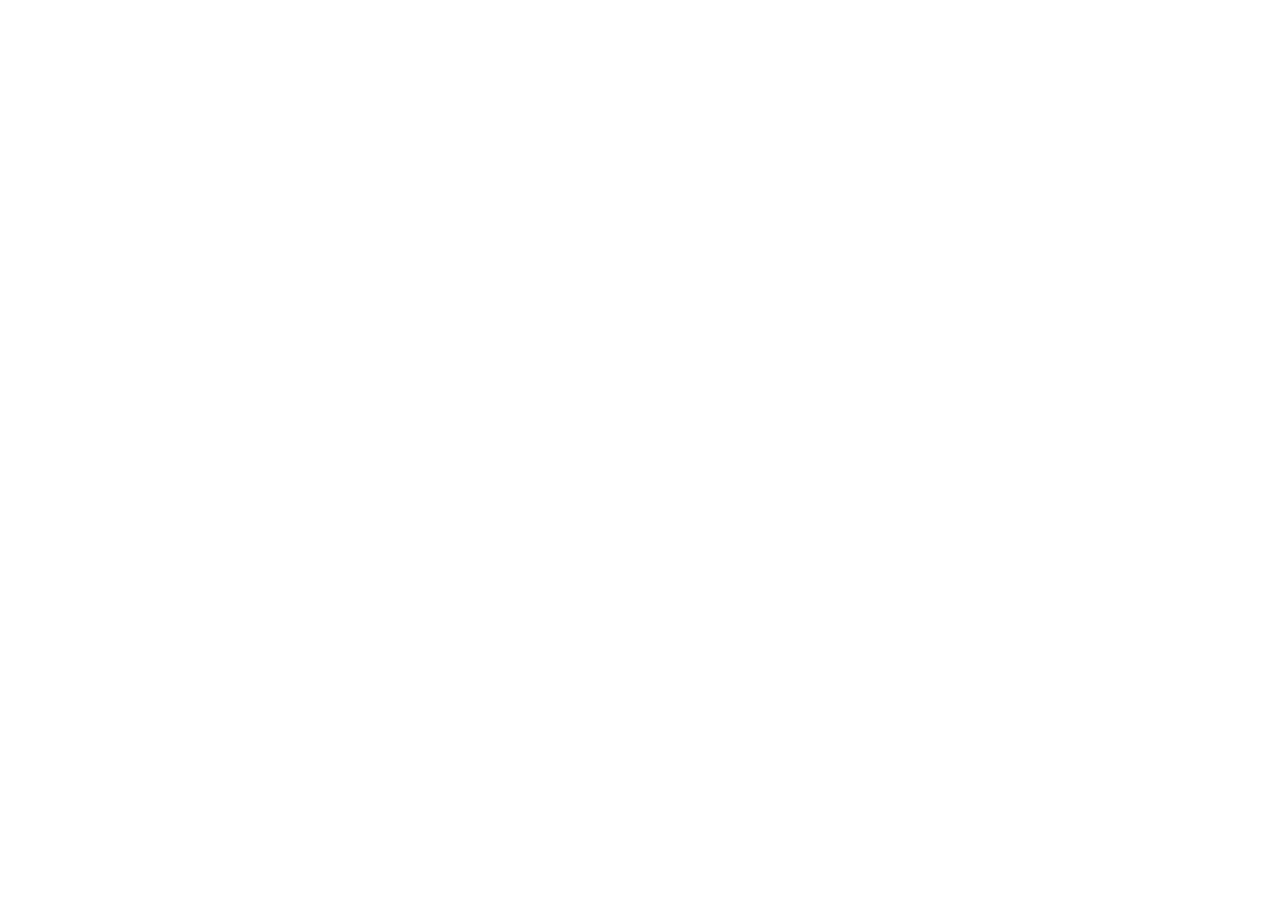
==== index.html @ bb8452a8 "commit inicial" ====
<!DOCTYPE html>
<html lang="en">

<head>
  <meta charset="UTF-8">
  <meta name="viewport" content="width=device-width, initial-scale=1.0">
  <meta name="description" content="Bicicletas Elétricas">
  <title>Bikcraft - Bicicletas Elétricas</title>
  <link rel="stylesheet" href="style.css">
</head>

<body>

</body>

</html>
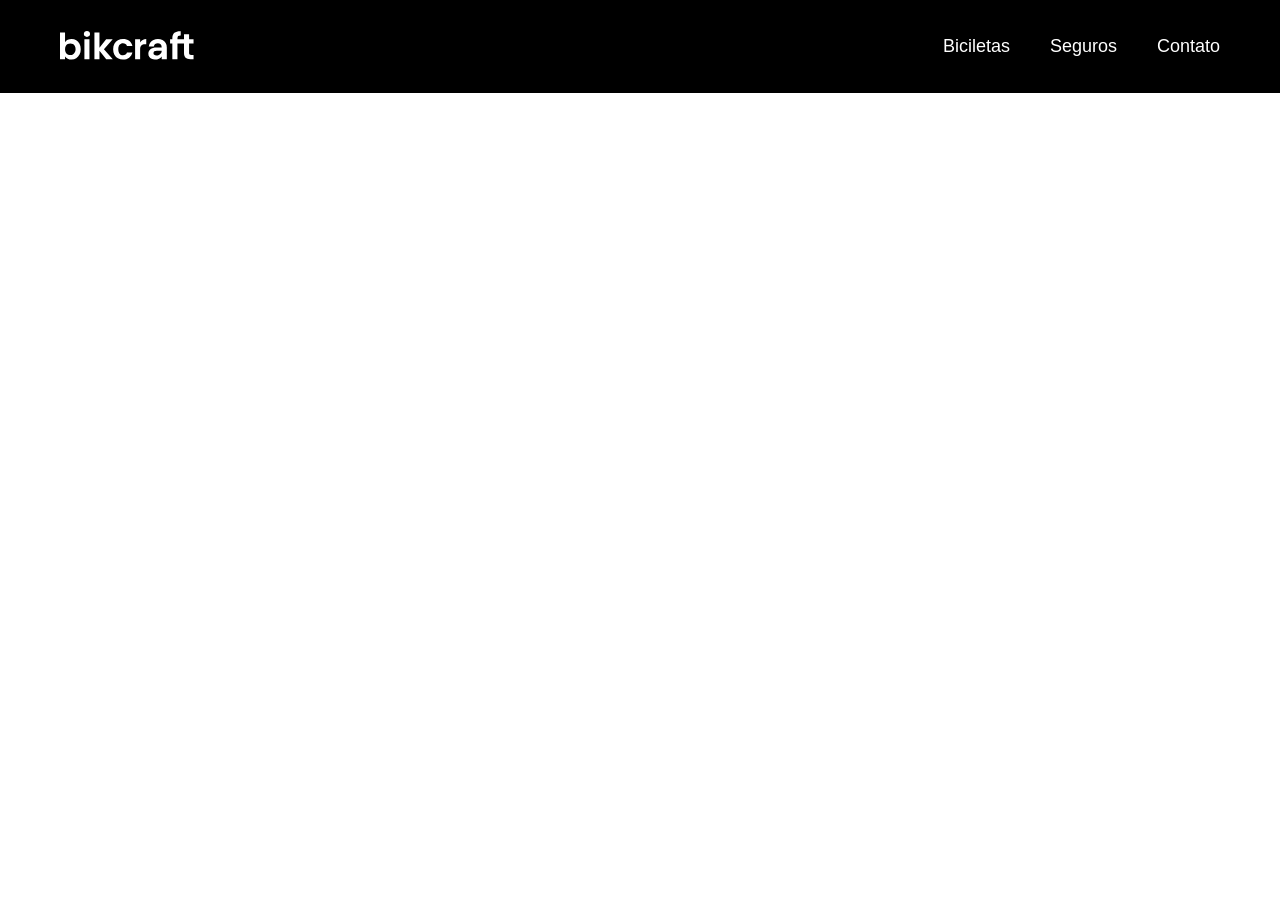
==== commit dfe678be: "header-e-menu" ====
--- a/index.html
+++ b/index.html
@@ -6,11 +6,30 @@
   <meta name="viewport" content="width=device-width, initial-scale=1.0">
   <meta name="description" content="Bicicletas Elétricas">
   <title>Bikcraft - Bicicletas Elétricas</title>
-  <link rel="stylesheet" href="style.css">
+  <link rel="stylesheet" href="./CSS/style.css">
 </head>
 
 <body>
+  <header class="header-bg">
+    <div class="header">
 
+      <a href="./index.html"> <img src="./img/bikcraft.svg" alt="Logo da Bikcraft"> </a>
+      <nav arial-label="Menu de navegação">
+        <ul class="nav-list">
+          <li><a href="./bicicletas.html">Biciletas</a></li>
+          <li><a href="./produtos.html">Seguros</a></li>
+          <li><a href="./contato.html">Contato</a></li>
+        </ul>
+      </nav>
+
+      <!-- <div class="header-content">
+        <h1>Bicicletas feitas sob medida.</h1>
+        <p>Bicicletas elétricas de alta precisão e qualidade, feitas sob medida para você. Explore o mundo na sua velocidade com a Bikcraft.</p>
+        <a href="bicicletas.html" class="btn">Escolha sua</a>
+        <img src="./img/bicicleta/nimbus1.jpg" alt="Decoração de bicicleta" class="header-image">
+      </div> -->
+    </div>
+  </header>
 </body>
 
 </html>
--- a/CSS/style.css
+++ b/CSS/style.css
@@ -0,0 +1,82 @@
+body {
+  margin: 0;
+  padding: 0;
+  font-family: Arial, sans-serif;
+}
+ul {
+  list-style-type: none;
+  margin: 0;
+  padding: 0;
+}
+a {
+  text-decoration: none;
+}
+.header-bg {
+  background-color: black;
+}
+.header {
+  display: flex;
+  flex-wrap: wrap;
+  gap: 20px;
+  justify-content: space-between;
+  align-items: center;
+  padding: 20px 20px;
+  box-sizing: border-box;
+  max-width: 1200px;
+  margin-left: auto;
+  margin-right: auto;
+}
+.nav-list {
+  display: flex;
+  gap: 40px;
+  flex-wrap: wrap;
+}
+.nav-list a {
+  color: white;
+  font-size: 18px;
+  padding: 16px 0;
+  display: inline-block;
+  transition: color 0.3s ease;
+  position: relative;
+}
+
+.nav-list a:after {
+  content: "";
+  display: block;
+  width: 0;
+  height: 2px;
+  background: white;
+  transition: width 0.3s;
+  position: absolute;
+}
+.nav-list a:hover:after {
+  width: 100%;
+}
+
+@media (max-width: 800px) {
+  .nav-list {
+    gap: 20px;
+  }
+  .nav-list a {
+    gap: 20px;
+    background-color: #111111;
+    padding: 12px 16px;
+    border-radius: 4px;
+  }
+  .header a:after {
+    display: none;
+  }
+}
+
+@media (max-width: 600px) {
+  .nav-list {
+    gap: 10px;
+  }
+  .nav-list a {
+    padding: 8px 12px;
+    font-size: 14px;
+  }
+  .nav-list a:hover {
+    background-color: #2e2e2e;
+  }
+}
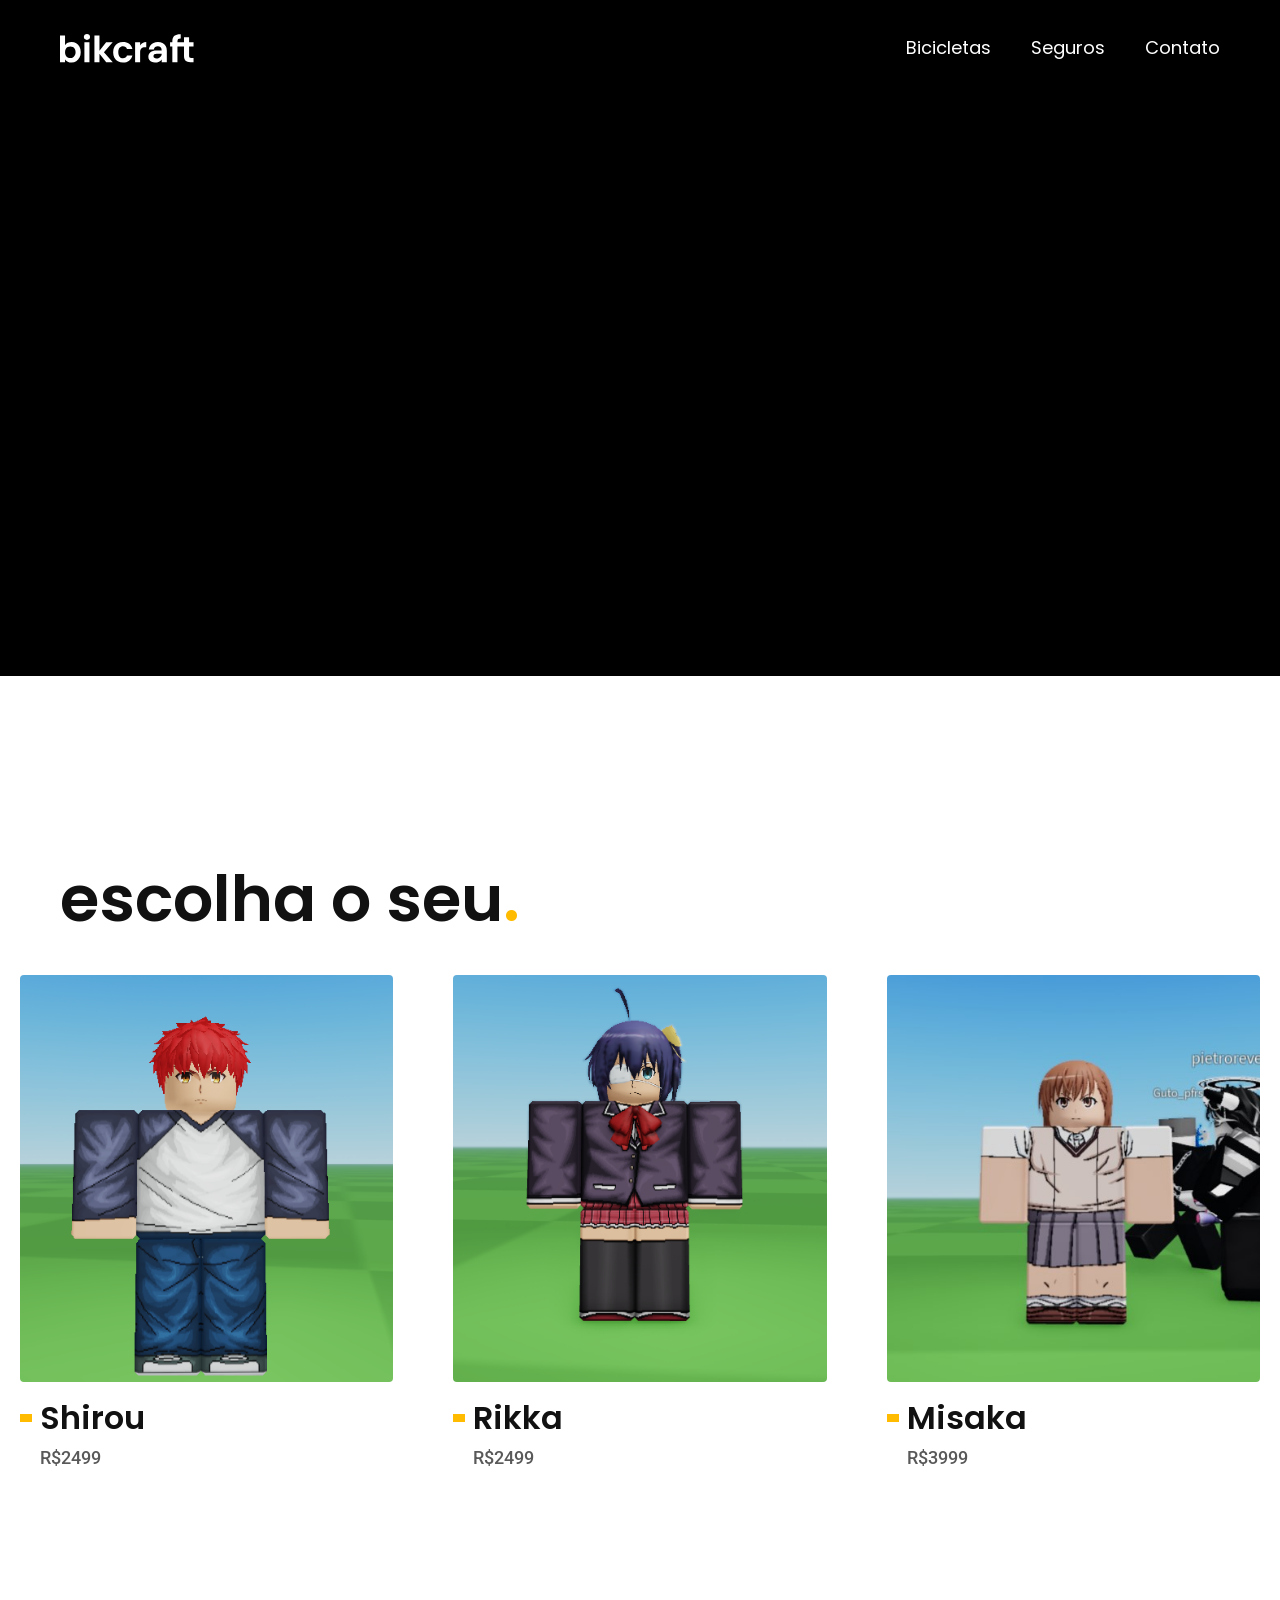
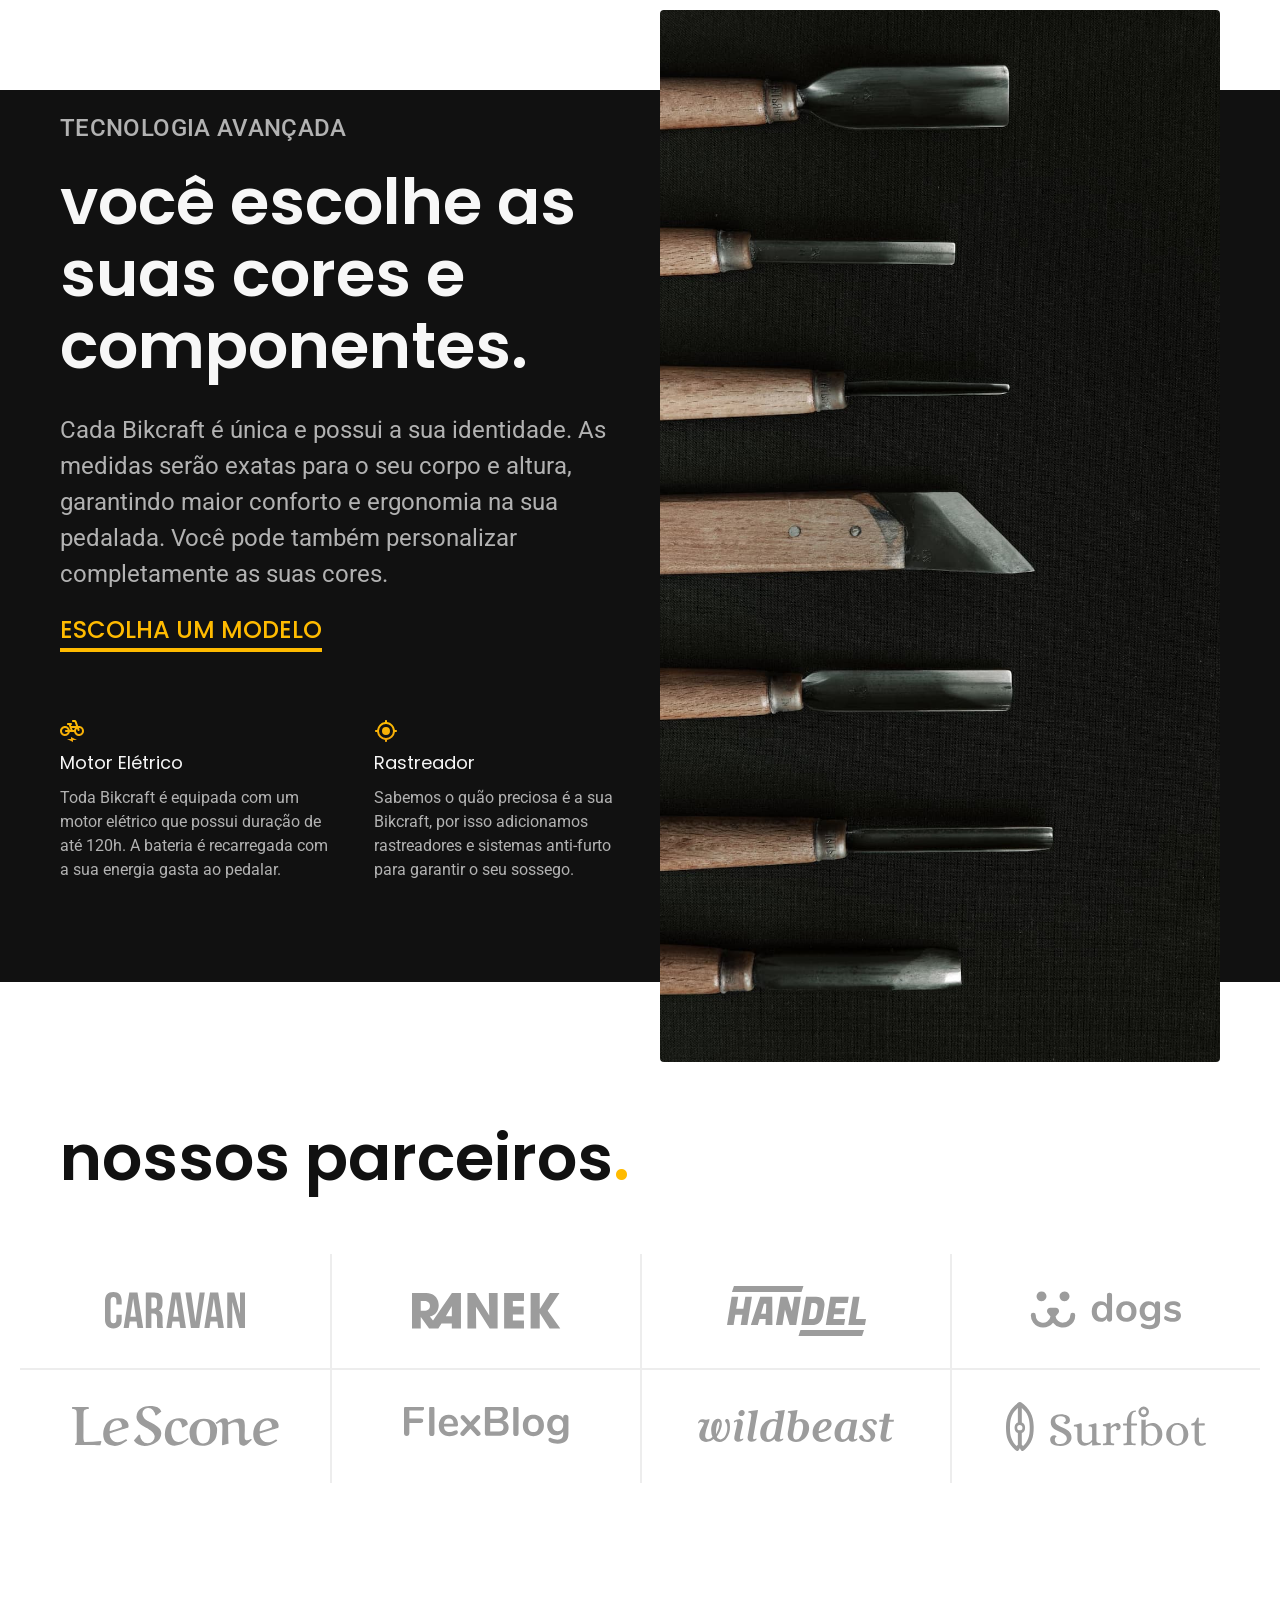
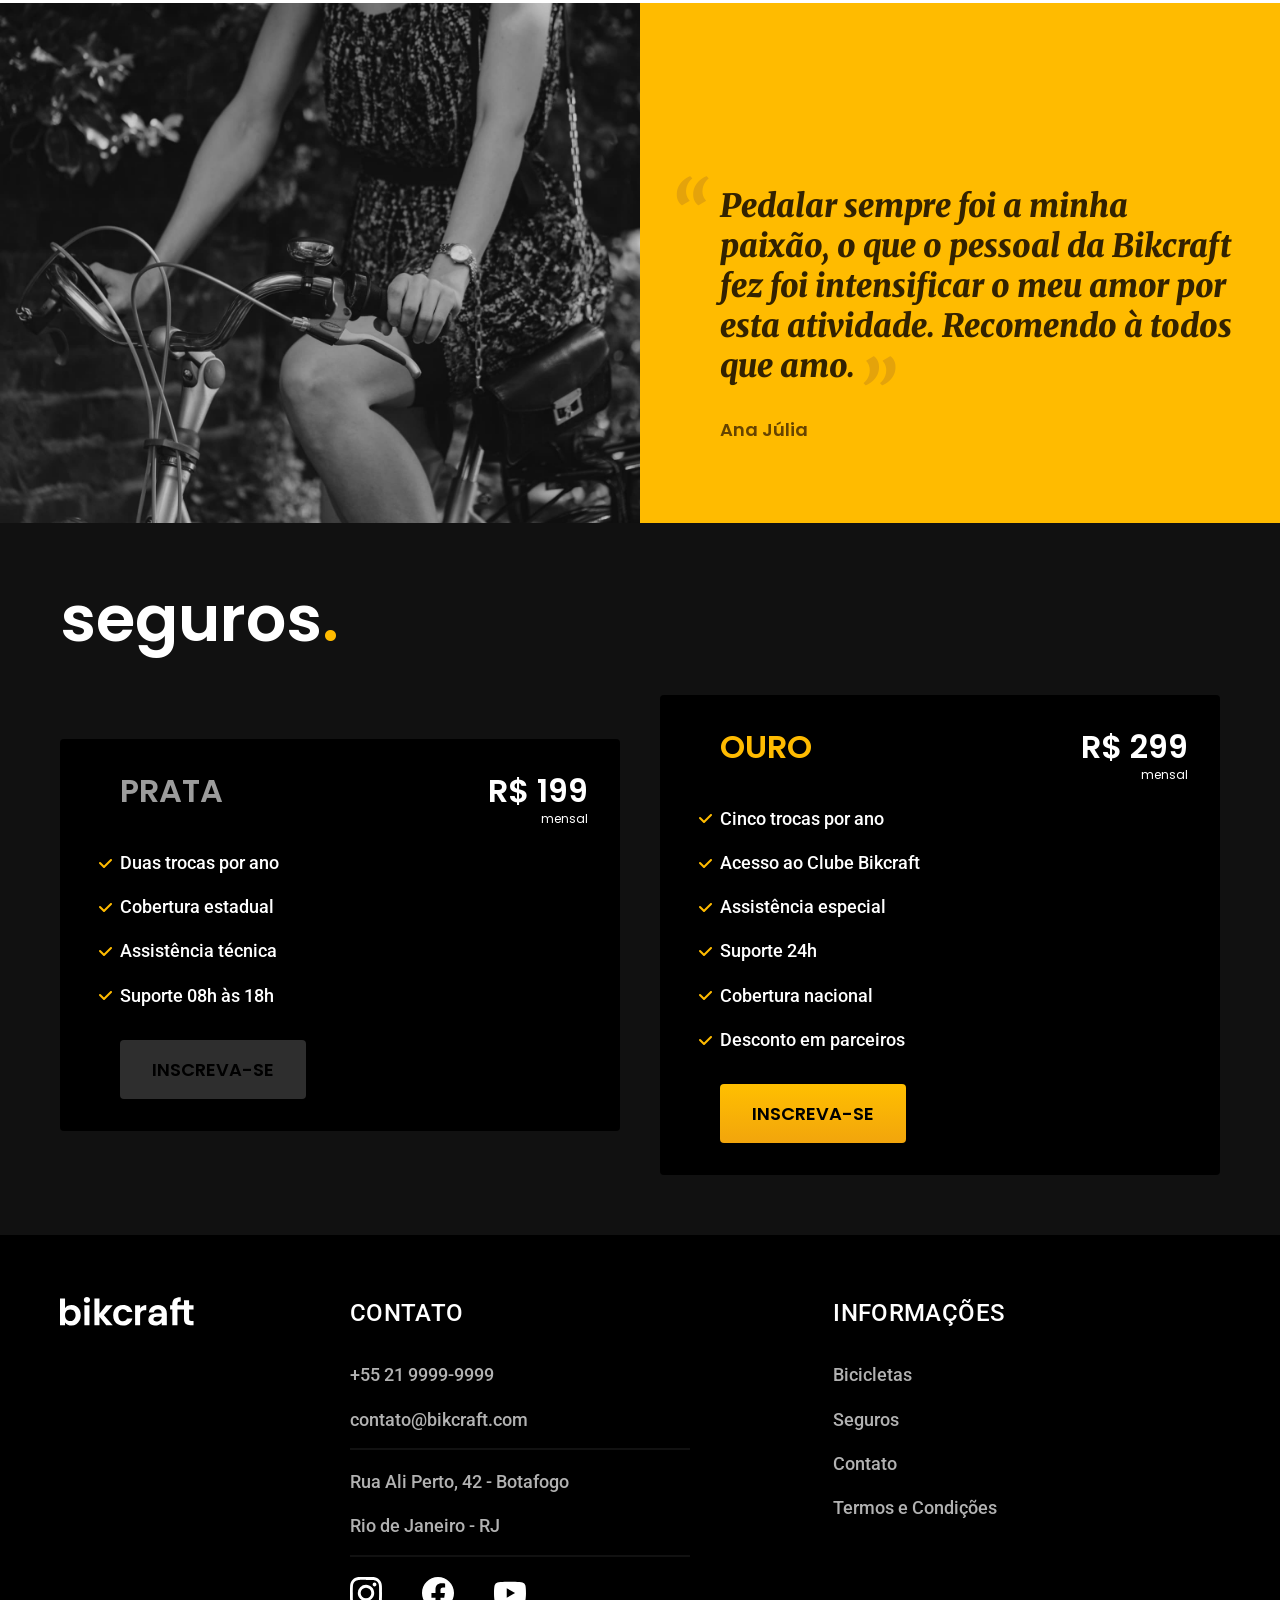
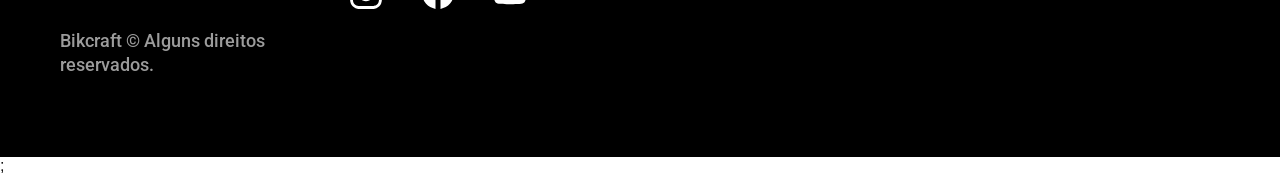
==== commit b7fc7fca: "otimizado para producao" ====
--- a/index.html
+++ b/index.html
@@ -6,30 +6,220 @@
   <meta name="viewport" content="width=device-width, initial-scale=1.0">
   <meta name="description" content="Bicicletas Elétricas">
   <title>Bikcraft - Bicicletas Elétricas</title>
-  <link rel="stylesheet" href="./CSS/style.css">
+
+  <link rel="icon" href="./img/favicon.svg" type="image/svg+xml">
+
+  <link rel="stylesheet" href="./CSS/style.min.css">
+
+  <link rel="preconnect" href="https://fonts.googleapis.com">
+  <link rel="preconnect" href="https://fonts.gstatic.com" crossorigin>
+
+  <link href="https://fonts.googleapis.com/css2?family=Merriweather:ital,opsz,wght@0,18..144,300..900;1,18..144,300..900&family=Poppins:ital,wght@0,100;0,200;0,300;0,400;0,500;0,600;0,700;0,800;0,900;1,100;1,200;1,300;1,400;1,500;1,600;1,700;1,800;1,900&family=Roboto:ital,wght@0,100..900;1,100..900&display=swap" rel="stylesheet">
+
+
+
+  <script>document.documentElement.classList.add('js');</script>
 </head>
 
 <body>
   <header class="header-bg">
-    <div class="header">
+    <div class="header container">
 
       <a href="./index.html"> <img src="./img/bikcraft.svg" alt="Logo da Bikcraft"> </a>
       <nav arial-label="Menu de navegação">
-        <ul class="nav-list">
-          <li><a href="./bicicletas.html">Biciletas</a></li>
-          <li><a href="./produtos.html">Seguros</a></li>
+        <ul class="nav-list font-1-m cor-0">
+          <li><a href="./bicicletas.html">Bicicletas</a></li>
+          <li><a href="./seguros.html">Seguros</a></li>
           <li><a href="./contato.html">Contato</a></li>
         </ul>
       </nav>
-
-      <!-- <div class="header-content">
-        <h1>Bicicletas feitas sob medida.</h1>
-        <p>Bicicletas elétricas de alta precisão e qualidade, feitas sob medida para você. Explore o mundo na sua velocidade com a Bikcraft.</p>
-        <a href="bicicletas.html" class="btn">Escolha sua</a>
-        <img src="./img/bicicleta/nimbus1.jpg" alt="Decoração de bicicleta" class="header-image">
-      </div> -->
     </div>
   </header>
+  <main class="introducao-bg">
+    <div class="introducao container">
+      <div class="introducao-texto">
+        <h1 class="font-1-xxl fadeInDown" data-anime="200">Bicicletas feitas sob medida<span class="cor-p1">.</span></h1>
+        <p class="font-2-l fadeInDown" data-anime="400">Bicicletas elétricas de alta precisão e qualidade, feitas sob medida para você. Explore o mundo na sua velocidade com a Bikcraft.</p>
+        <a class="botao fadeInDown" data-anime="600" href="./bicicletas.html" class="btn">Escolha sua</a>
+      </div>
+      <picture class="fadeInUp" data-anime="800">
+        <source media="(max-width: 800px)" srcset="./img/bicicletas/nimbus.jpg">
+        <img src="./img/fotos/introducao.jpg" alt="Bicicleta Elétrica" class="bike">
+      </picture>
+    </div>
+  </main>
+  <article class="bicicletas-lista">
+
+    <h2 class="font-1-xxl container"> escolha o seu<span class="cor-p1">.</span></h2>
+    <ul class="">
+      <li>
+        <a href="./bicicletas/nimbus.html">
+          <img src="./img/bicicletas/shirou.jpg" alt="">
+          <h3 class="font-1-xl">Shirou</h3>
+          <span class="font-2-m cor-8">R$2499</span>
+        </a>
+      </li>
+      <li>
+        <a href="./bicicletas/magic-might.html">
+          <img src="./img/bicicletas/rikka.jpg" alt="">
+          <h3 class="font-1-xl">Rikka</h3>
+          <span class="font-2-m cor-8">R$2499</span>
+        </a>
+      </li>
+      <li>
+        <a href="./bicicletas/nebula-cosmic.html">
+          <img src="./img/bicicletas/misaka.jpg" alt="">
+          <h3 class="font-1-xl">Misaka</h3>
+          <span class="font-2-m cor-8">R$3999</span>
+        </a>
+      </li>
+    </ul>
+  </article>
+  <article class="tecnologia-bg">
+    <div class="tecnologia container">
+      <div class="tecnologia-conteudo">
+        <span class="font-2-l-b cor-5">Tecnologia Avançada</span>
+        <h2 class="cor-1 font-1-xxl">você escolhe as suas cores e componentes<span>.</span></h2>
+        <p class="font-2-l cor-5">Cada Bikcraft é única e possui a sua identidade. As medidas serão exatas para o seu corpo e altura, garantindo maior conforto e ergonomia na sua pedalada. Você pode também personalizar completamente as suas cores.</p>
+        <a href="" class="link">Escolha um modelo</a>
+        <div class="tecnologia-vantagens">
+          <div>
+
+            <img src="./img/icones/eletrica.svg" alt="">
+            <h3 class="font-1-m cor-1">Motor Elétrico</h3>
+            <p class="font-2-s cor-5">Toda Bikcraft é equipada com um motor elétrico que possui duração de até 120h. A bateria é recarregada com a sua energia gasta ao pedalar.</p>
+
+          </div>
+          <div>
+
+            <img src="./img/icones/rastreador.svg" alt="">
+            <h3 class="font-1-m cor-1">Rastreador</h3>
+            <p class="font-2-s cor-5">Sabemos o quão preciosa é a sua Bikcraft, por isso adicionamos rastreadores e sistemas anti-furto para garantir o seu sossego.</p>
+          </div>
+        </div>
+
+      </div>
+      <div class="tecnologia-img">
+        <img src="./img/fotos/tecnologia.jpg" alt="">
+      </div>
+
+    </div>
+
+
+  </article>
+  <section class="parceiros" arial-label="Nossos parceiros">
+    <h2 class="container font-1-xxl">nossos parceiros<span class="cor-p1">.</span></h2>
+    <ul>
+      <li><img src="./img/parceiros/caravan.svg" alt=""></li>
+      <li><img src="./img/parceiros/ranek.svg" alt=""></li>
+      <li><img src="./img/parceiros/handel.svg" alt=""></li>
+      <li><img src="./img/parceiros/dogs.svg" alt=""></li>
+      <li><img src="./img/parceiros/lescone.svg" alt=""></li>
+      <li><img src="./img/parceiros/flexblog.svg" alt=""></li>
+      <li><img src="./img/parceiros/wildbeast.svg" alt=""></li>
+      <li><img src="./img/parceiros/surfbot.svg" alt=""></li>
+    </ul>
+
+
+  </section>
+  <section class="depoimento" aria-label="depoimento">
+
+    <div class="">
+      <img src="./img/fotos/depoimento.jpg" alt="">
+    </div>
+
+    <div class="depoimento-conteudo">
+
+      <blockquote class="font-1-xl cor-p5">
+        <p>Pedalar sempre foi a minha paixão, o que o pessoal da Bikcraft fez foi intensificar o meu amor por esta atividade. Recomendo à todos que amo.</p>
+      </blockquote>
+      <span class="font-1-m-b cor-p4">Ana Júlia</span>
+    </div>
+
+  </section>
+  <article class="seguro-bg">
+    <div class="seguro container ">
+      <h2 class="font-1-xxl cor-0">seguros<span class="cor-p1">.</span></h2>
+
+      <div class="seguro-item">
+        <h3 class="cor-6 font-1-xl">PRATA</h3>
+        <span class="cor-0 font-1-xl">R$ 199 <span class="font-1-xs cor 6">mensal</span></span>
+        <ul class="font-2-m cor-0">
+
+          <li>
+            Duas trocas por ano </li>
+          <li>
+            Cobertura estadual </li>
+          <li>
+            Assistência técnica </li>
+          <li>
+            Suporte 08h às 18h </li>
+        </ul>
+        <a class="botao secundario" href="/orçamento.html?tipo=seguro&produto=prata">Inscreva-se</a>
+      </div>
+      <div class="seguro-item">
+
+        <h3 class="cor-p1 font-1-xl">OURO</h3>
+        <span class="cor-0 font-1-xl">R$ 299 <span class="font-1-xs cor 6">mensal</span></span>
+        <ul class="font-2-m cor-0">
+          <li>
+            Cinco trocas por ano </li>
+          <li>
+            Acesso ao Clube Bikcraft </li>
+          <li>
+            Assistência especial </li>
+          <li>
+            Suporte 24h </li>
+          <li>
+            Cobertura nacional </li>
+          <li>
+            Desconto em parceiros </li>
+
+        </ul>
+        <a href="/orçamento.html?tipo=seguro&produto=ouro" class="botao cor-0 ">Inscreva-se</a>
+      </div>
+
+    </div>
+  </article>
+  <footer class="footer-bg">
+    <div class="footer container">
+      <img src="./img/bikcraft.svg" alt="">
+
+      <div class="">
+        <h3 class="font-2-l-b cor-0">Contato</h3>
+        <ul class="contato-lista font-2-m cor-5">
+          <li><a href="">+55 21 9999-9999</a></li>
+          <li><a href="">contato@bikcraft.com</a></li>
+          <li>Rua Ali Perto, 42 - Botafogo</li>
+          <li>Rio de Janeiro - RJ</li>
+        </ul>
+        <ul class="redes">
+          <li><a href=""><img src="./img/redes/instagram.svg" alt=""></a></li>
+          <li><a href=""><img src="./img/redes/facebook.svg" alt=""></a></li>
+          <li><a href=""><img src="./img/redes/youtube.svg" alt=""></a></li>
+        </ul>
+      </div>
+      <div class="informaçoes">
+        <h3 class="font-2-l-b cor-0">Informações</h3>
+        <ul class="font-2-m cor-5">
+          <li><a href="./bicicletas.html">Bicicletas</a></li>
+          <li><a href="./seguros.html">Seguros</a></li>
+          <li><a href="./contato.html">Contato</a></li>
+          <li><a href="./termos.html">Termos e Condições</a></li>
+        </ul>
+      </div>
+      <p class="class= footer-copy font-2-m cor-6">Bikcraft © Alguns direitos reservados.</p>
+
+
+
+
+    </div>
+
+  </footer>
+
+  <script src="./js/plugins/simple-anime.js"></script>;
+  <script src="./JS/script.js"></script>
+
 </body>
 
 </html>
--- a/CSS/style.min.css
+++ b/CSS/style.min.css
@@ -0,0 +1 @@
+body{margin:0;font-family:Arial,sans-serif;color:#111}ul{list-style-type:none;margin:0;padding:0}a{text-decoration:none;color:inherit}blockquote,dd,dt,h1,h2,h3,h4 ul,p{margin:0;padding:0}img{max-width:100%;display:block}img[src$=".jpg"]{border-radius:4px}.grid{display:grid}.header-bg{background-color:var(--cor-12)}.header{display:flex;flex-wrap:wrap;gap:20px;justify-content:space-between;align-items:center;padding:20px 20px;box-sizing:border-box;max-width:1200px;margin-left:auto;margin-right:auto}.nav-list{display:flex;gap:40px;flex-wrap:wrap}.nav-list a{color:#fff;padding:16px 0;display:inline-block;transition:color .3s ease;position:relative}.nav-list a:after{content:"";display:block;width:0;height:2px;background:#fff;transition:width .3s;position:absolute}.nav-list a.ativo:after,.nav-list a:hover:after{width:100%}@media (max-width:800px){.nav-list{gap:20px}.nav-list a{gap:20px;background-color:var(--cor-11);padding:12px 16px;border-radius:4px}@media (max-width:600px){.nav-list{gap:10px}.nav-list a{padding:8px 12px;font-size:14px}.nav-list a:hover{background-color:var(--cor-10)}}.header a:after{display:none}}.footer-bg{background-color:var(--cor-12)}.footer{display:grid;padding-top:60px;padding-bottom:80px;grid-template-columns:3fr 5fr 4fr}.footer h3{margin-bottom:32px}.footer li{margin-bottom:16px;margin-bottom:20px}.contato-lista li:nth-child(2n){border-bottom:2px solid var(--cor-11);max-width:340px;padding-bottom:16px}.redes{display:flex;gap:40px}@media (max-width:800px){.footer>img{display:none}.footer{grid-template-columns:1fr 1fr;gap:40px}}@media (max-width:600px){.footer{grid-template-columns:1fr;gap:40px}}:root{--cor-0:#fff;--cor-1:#f7f7f7;--cor-2:#ededed;--cor-3:#dedede;--cor-4:#cccccc;--cor-5:#b2b2b2;--cor-6:#9c9c9c;--cor-7:#717171;--cor-8:#595959;--cor-9:#404040;--cor-10:#2e2e2e;--cor-11:#111;--cor-12:#000;--cor-p1:#ffbb00;--cor-p2:#e4a30b;--cor-p3:#a66f00;--cor-p4:#664400;--cor-p5:#332200}.cor-0{color:var(--cor-0)}.cor-1{color:var(--cor-1)}.cor-2{color:var(--cor-2)}.cor-3{color:var(--cor-3)}.cor-4{color:var(--cor-4)}.cor-5{color:var(--cor-5)}.cor-6{color:var(--cor-6)}.cor-7{color:var(--cor-7)}.cor-8{color:var(--cor-8)}.cor-9{color:var(--cor-9)}.cor-10{color:var(--cor-10)}.cor-11{color:var(--cor-11)}.cor-12{color:var(--cor-12)}.cor-p1{color:var(--cor-p1)}.cor-p2{color:var(--cor-p2)}.cor-p4{color:var(--cor-p4)}.cor-p5{color:var(--cor-p5)}.container{max-width:1200px;margin-left:auto;margin-right:auto;box-sizing:border-box;padding-left:20px;padding-right:20px}.botao{display:inline-block;color:#000;padding:16px 32px;border-radius:4px;font-size:1.125rem;transition:background-color .3s ease,color .3s ease;text-transform:uppercase;box-shadow:0 1px 2px rgba(0,0,0,.1);background:linear-gradient(#ffbf00,#f2a50c);font-family:Poppins;font-weight:600;max-width:max-content;border:none}.seta{display:flex;align-items:center}.botao.seta::after{content:"";width:18px;height:10px;margin-left:12px;background:url(../img/icones/seta.svg) no-repeat center}.botao.seta:hover::after{transform:translateX(4px)}.botao:hover{background:linear-gradient(#ffb60d,#e59317)}.botao.secundario{background:var(--cor-10);color:var(--cor-12)}.botao.secundario:hover{background:var(--cor-9)}@media (max-width:600px){.botao{padding:12px 16px;font-size:1rem}}.link{display:inline-block;color:var(--cor-p1);font:500 1.5rem/1.5 Poppins,sans-serif;text-transform:uppercase}.font-1-xs{font:400 0.75rem/1.35 Poppins,sans-serif}.font-2-xs{font:400 0.875rem/1.43 Roboto,sans-serif}.font-1-s{font:400 1rem/1.5 Poppins,sans-serif}.font-2-s{font:400 1rem/1.5 Roboto,sans-serif}.font-1-m,.font-1-m-b{font:400 1.125rem/1.35 Poppins,sans-serif}.font-1-m-b{font-weight:600}.font-2-m{font:500 1.125rem/1.35 Roboto,sans-serif}.font-1-l{font:400 1.5rem/1.5 Poppins,sans-serif}.font-2-l,.font-2-l-b{font:400 1.5rem/1.5 Roboto,sans-serif}.font-2-l-b{font-weight:500;letter-spacing:.015em;text-transform:uppercase}.font-1-xl{font:600 2rem/1.25 Poppins,sans-serif}.font-2-xl{font:500 2rem/1.25 Roboto,sans-serif}.font-1-xxl{font:600 4rem/1.125 Poppins,sans-serif}@media (max-width:1200px){.font-1-xxl{font-size:3rem}.font-2-l,.font-2-l-b{font-size:1.125rem}}@media (max-width:800px){.font-1-xxl{font-size:2rem}.font-1-xl,.font-2-xl{font-size:1.5rem}}.form{display:grid;grid-template-columns:1fr 1fr;gap:20px}.form label{display:block;font:600 1rem/1.5 Poppins,sans-serif;margin-bottom:4px}.form .col-2{grid-column:span 2}.form input[type=email],.form input[type=text],.form textarea{font:400 1rem/1.5 Roboto,sans-serif;background:var(--cor-1);border:1px solid var(--cor-2);padding:12px;border-radius:4px;width:100%;box-sizing:border-box}.form input[type=email]:focus,.form input[type=text]:focus,.form textarea:focus{outline:0;border-color:var(--cor-p1);background:var(--cor-0);box-shadow:0 0 0 2px #fea}@media (max-width:600px){.form{grid-template-columns:1fr}.form .col-2{grid-column:1}}.fadeInDown{transform:translate3d(0,-20px,0)}.fadeInUp{transform:translate3d(0,20px,0)}.fadeInRight{transform:translate3d(20px,0,0)}.fadeInLeft{transform:translate3d(-20px,0,0)}.js [data-anime]{opacity:0}.js .anime{opacity:1;transform:none;transition:transform .8s,opacity .8s}.introducao-bg{background-color:var(--cor-12);color:#fff;box-shadow:inset 0 -120px #fff}.introducao{display:grid;grid-template-columns:1fr 1fr;gap:0 40px}.introducao h1{margin-bottom:32px}.introducao-texto{align-self:end;padding-bottom:200px}.introducao p{margin-bottom:20px;color:#b2b2b2}.introducao img{height:100%;object-fit:cover;border-radius:4px}@media (max-width:800px){.introducao{grid-template-columns:1fr}.introducao-bg{background-color:var(--cor-12)}.introducao h1{font-size:30px;max-width:100ch}.introducao p{font-size:1.125rem}.introducao-texto{padding:0}.introducao img{height:100%;width:100%}.introducao a{padding:12px 16px;font-size:16px}}.tecnologia-bg{background-color:var(--cor-11);box-shadow:inset 0 80px var(--cor-0),inset 0 -80px var(--cor-0)}.tecnologia{display:grid;grid-template-columns:1fr 1fr;gap:40px}.tecnologia-conteudo{padding-bottom:160px;padding-top:100px}.tecnologia-conteudo>span{display:block;margin-bottom:20px}.tecnologia-img img{width:100%;height:100%;object-fit:cover;object-position:left}.tecnologia-vantagens{display:flex;gap:40px}.tecnologia-conteudo p{margin-bottom:20px;margin-top:30px}.link{margin-bottom:67px}.link::after{content:"";display:block;width:100%;height:4px;background-color:currentColor}.tecnologia-vantagens img{max-width:24px;margin-bottom:8px}.tecnologia-vantagens p{margin-top:10px}@media (max-width:800px){.tecnologia-img{display:none}.tecnologia{grid-template-columns:1fr}.tecnologia-conteudo span{padding-top:50px}}.bicicletas-lista{padding-bottom:120px;padding-top:67px}.bicicletas-lista h2{margin-bottom:40px}.bicicletas-lista ul{display:flex;gap:60px;padding:0 20px 20px 20px;max-width:1400px;margin-left:auto;margin-right:auto;overflow-x:auto}.bicicletas-lista li{min-height:280px}.bicicletas-lista img{margin-bottom:16px}.bicicletas-lista h3{margin-bottom:8px;display:flex;align-items:center}.bicicletas-lista a{display:block}.bicicletas-lista h3::before{content:"";display:inline-block;height:8px;width:12px;background-color:var(--cor-p1);margin-right:8px;transition:width .3s}.bicicletas-lista a:hover h3::before{width:24px}.bicicletas-lista li span{padding-left:20px}@media (max-width:800px){.bicicletas-lista{padding-top:20px}.bicicletas-lista h2{font-size:2rem}.bicicletas-lista img{max-height:350px;max-width:350px}.bicicletas-lista ul{gap:20px}}.bicicletas{display:grid;grid-template-columns:1fr 1fr;gap:40px;padding-top:60px;padding-bottom:60px}.bicicletas-img{display:grid}.bicicletas-conteudo{align-content:start;display:grid;grid-template-columns:1fr auto}.bicicletas ul{display:grid;gap:16px}.bicicletas li{display:flex}.botao.seta{display:flex;align-items:center}.bicicletas a{place-self:end}.bicicletas-img span{grid-area:1/1;place-self:start end;margin-top:20px;background:var(--cor-12);display:inline-block;padding:8px 16px 8px 8px;border-radius:4px 0 0 4px}.bicicletas-img img{grid-area:1/1}.bicicletas h2{margin-bottom:20px}.bicicletas-conteudo img{width:24px;margin-right:8px}.bicicletas p{margin-bottom:32px}.bicicletas h2,.bicicletas p{grid-column:1/-1}.bicicletas-bg{background:linear-gradient(to right,var(--cor-0) 30%,var(--cor-11) 0)}@media (max-width:800px){.bicicletas{grid-template-columns:1fr;padding-top:32px;padding-bottom:32px}.bicicleta-conteudo{grid-template-columns:1fr}.bicicletas a{place-self:start;padding-right:32px}.bicicletas-bg{background:linear-gradient(to right,var(--cor-11) 30%,var(--cor-11) 0)}.bicicletas-conteudo ul{font-size:1rem;margin-bottom:32px;grid-template-columns:1fr 1fr}}.bicicleta{display:grid;grid-template-columns:1fr 1fr;align-items:start;gap:40px;padding-bottom:60px;padding-top:60px}.bicicleta-img{display:flex;flex-wrap:wrap;gap:20px}.bicicleta-img img{flex:1;min-width:200px}.bicicleta-img img:first-child{min-width:100%}.bicicleta-conteudo>p{margin-bottom:32px}.bicicleta-comprar{display:grid;grid-template-columns:max-content auto;align-items:center;justify-items:start;gap:8px 12px}.bicicleta-comprar a{grid-row:span 2}.bicicleta-comprar span{display:flex;align-items:center;padding:4px 8px;gap:8px;background-color:var(--cor-12);border-radius:4px}.bicicleta-conteudo h2{text-transform:uppercase;letter-spacing:.015rem;margin-bottom:12px;margin-top:32px}.bicicleta-informaçoes h3{margin-bottom:8px}.bicicleta-informaçoes{display:grid;background-color:var(--cor-12);grid-template-columns:1fr 1fr;margin-bottom:30px;gap:32px}.bicicleta-ficha,.bicicleta-informaçoes{padding:32px;background-color:var(--cor-12);border-radius:4px}.bicicleta-informaçoes img{width:24px;margin-bottom:8px}.bicicleta-ficha li{display:flex;justify-content:space-between}.bicicleta-ficha li{padding:4px 0;border-bottom:1px solid var(--cor-11)}@media (max-width:800px){.bicicleta{grid-template-columns:1fr;padding-top:30px;padding-bottom:30px}.bicicleta-img{grid-row:2}}.bicicleta-escolha ul{display:flex;align-items:center;justify-items:start;gap:8px 12px}.bicicleta2 h2{padding-top:60px;padding-bottom:40px}.bicicleta-escolha h3{margin-top:8px}.bicicleta2{padding-bottom:120px}.parceiros{padding-top:60px;padding-bottom:120px}.parceiros h2{margin-bottom:60px}.parceiros ul{padding:0 20px;max-width:1400px;display:grid;grid-template-columns:repeat(4,1fr);margin:0 auto}.parceiros li{display:flex;gap:30px;padding:32px;border-left:2px solid var(--cor-2)}.parceiros li:nth-child(n+5){border-top:2px solid var(--cor-2)}.parceiros li:first-child,.parceiros li:nth-child(5){border-left:none}.parceiros img{margin:auto}@media (max-width:800px){.parceiros{padding-bottom:60px}.parceiros h2{margin-bottom:20px}.parceiros ul{grid-template-columns:repeat(2,1fr)}.parceiros li:nth-child(n+3){border-top:2px solid var(--cor-2)}.parceiros li :nth-child(odd){border-left:none}}.depoimento{display:grid;grid-template-columns:1fr 1fr;background-color:var(--cor-p1);overflow:hidden}.depoimento img{border-radius:0;width:100%;height:100%;object-fit:cover}.depoimento-conteudo{padding:40px 40px 80px 80px;align-self:end}@media (min-width:1200px){.depoimento img{max-height:520px}}.depoimento-conteudo p{max-width:32ch;font-family:Merriweather,serif;font-style:italic;font-weight:900;margin-bottom:32px;position:relative}.depoimento p::before{content:"“";top:-20px;left:-50px}.depoimento p::after{content:"”"}.depoimento p::after,.depoimento p::before{font-size:5rem;color:var(--cor-p2);position:absolute}@media (max-width:800px){.depoimento{grid-template-columns:1fr;text-align:center}.depoimento-conteudo{padding:40px 20px;margin:auto;align-self:center;justify-content:center}.depoimento img{max-height:200px}}.titulo-bg{background-color:var(--cor-11);padding-top:40px;padding-bottom:60px}.termos-conteudo{padding-top:80px;padding-bottom:20px}.termos-conteudo h2{margin-bottom:24px;font-weight:600}.termos-conteudo ul li{margin-bottom:24px;max-width:75ch}.vantagens-bg{background-color:var(--cor-12)}.vantagens ul{display:grid;grid-template-columns:repeat(auto-fit,minmax(280px,max-content));gap:80px}.vantagens{padding-top:120px;padding-bottom:120px}.vantagens ul{margin-top:60px}.vantagens h3,.vantagens img{margin-bottom:8px}.seguro-bg{background-color:var(--cor-11)}.seguro h{padding:40px}.seguro{padding-top:60px;padding-bottom:60px;display:grid;grid-template-columns:1fr 1fr;gap:40px;align-items:center}.seguro h2{grid-column:1/-1}.seguro-item{background-color:var(--cor-12);padding:32px 32px 32px 60px;border-radius:4px;display:grid;grid-template-columns:1fr auto}.seguro-item h3{margin-bottom:40px}.seguro-item li{display:flex;position:relative;align-items:center}.seguro-item li+li{margin-top:20px}.seguro-item ul{margin-bottom:32px}.seguro-item span{grid-column:2;display:block;text-align:right}.seguro-item a{grid-column:1/-1}.seguro-item li::before{content:"";display:inline-block;width:13px;height:9px;background-image:url("../img/icones/lista.svg");position:absolute;left:-21px}.seguro-item a{color:var(--cor-12)}@media (max-width:800px){.seguro{grid-template-columns:1fr}}.perguntas h3{margin-bottom:32px}.perguntas h2{margin-top:120px;margin-bottom:60px}.perguntas div{margin-bottom:16px}.perguntas dl>div:nth-child(odd){background-color:var(--cor-1)}.perguntas dl>div{padding:20px;border-radius:4px}.perguntas button{display:grid;grid-template-columns:auto 1fr auto;align-items:center;gap:8px;cursor:pointer;border:none;background:0 0;width:100%;text-align:left}.perguntas dd{padding-top:16px;max-width:80ch;padding-left:20px}.perguntas dd{display:none}.perguntas dd.ativa{display:block}.perguntas button::before{content:"";display:inline-block;width:12px;height:8px;background-color:var(--cor-p1)}.perguntas button::after{content:"";display:inline-block;width:12px;height:8px;background:url("../img/icones/seta-abrir.svg") no-repeat center;transition:.3s}.perguntas button:hover::after,.perguntas button[aria-expanded=true]::after{transform:rotate(180deg)}.perguntas button:hover::after{transform:rotate(180deg)}@media (max-width:800px){.perguntas{padding-top:60px;padding-bottom:60px}.perguntas h2{margin-top:40px}}.seguros-bg{background-color:var(--cor-11);box-shadow:inset 0 120px var(--cor-0),inset 0 -120px var(--cor-12)}.seguros-img img{width:100%;height:100%;object-fit:cover}.seguros{display:grid;grid-template-columns:1fr 1fr;gap:40px}.seguros-conteudo{padding-top:180px;padding-bottom:180px}.seguros-conteudo h2{margin-bottom:32px}.seguros-conteudo p{margin-bottom:16px}#contato{background:linear-gradient(var(--cor-11) 600px,var(--cor-1) 0)}.contato{display:grid;grid-template-columns:5fr 7fr}.contato-redes{display:flex;gap:30px;padding-left:28px}.contato-loja{background-color:var(--cor-12)}.contato h2{padding-bottom:40px}.contato-formulario,.contato-loja{padding:60px}.contato-endereço p{margin-bottom:8px}.contato-contato a{display:block;max-width:max-content;margin-bottom:8px;padding-left:28px}.contato-contato a:first-child{background:url(../img/icones/email.svg) no-repeat 0 2px}.contato-endereço{background:url(../img/icones/local.svg) no-repeat 0 2px;padding-left:28px;padding-bottom:32px}.contato-contato a:nth-child(2){margin-bottom:32px}.contato-contato a:nth-child(3){background:url(../img/icones/telefone.svg) no-repeat 0 2px;margin-bottom:60px}.contato-formulario{background:var(--cor-0)}@media (max-width:800px){.contato{grid-template-columns:1fr}.contato-formulario,.contato-loja{padding:20px}}.loja{display:grid;grid-template-columns:1fr 1fr;gap:0 40px;padding-bottom:120px;padding-top:120px}.loja h2{margin-bottom:40px;grid-column:1/-1}.local{background:var(--cor-0)}.loja-conteudo{display:grid;gap:32px 16px;grid-template-columns:1fr 1fr;padding:32px}.loja-conteudo h3,.loja-tempo{grid-column:1/-1}.loja-dados{display:grid;gap:8px;border-left:2px var(--cor-1) solid;padding-left:12px}.loja-tempo{display:flex;align-items:center;gap:8px;padding-left:32px;padding-bottom:32px}@media (max-width:800px){.loja{gap:20px;padding-top:60px;padding-bottom:60px}.loja h2{margin-bottom:32px}.loja-conteudo{grid-template-columns:1fr}}#orçamento{background:linear-gradient(var(--cor-11) 600px,var(--cor-1) 0)}.orçamento{display:grid;grid-template-columns:5fr 7fr;padding-bottom:120px}.orçamento-dados,.orçamento-produto{padding:60px;background:var(--cor-12)}.orçamento-dados h2{grid-column:1/-1}.orçamento-dados{padding:60px;background:var(--cor-0)}.orçamento-produto label{color:#fff}.orçamento h2{display:flex;position:relative;align-items:center}.orçamento-dados h2{text-transform:uppercase}.orçamento h2::before{content:"";display:inline-block;width:4px;height:8px;background-color:var(--cor-p1);position:absolute;left:-12px}.form label{display:block;font:400 1rem/1.5 Poppins,sans-serif;margin-bottom:4px}.orçamento-produto{border-radius:5px 0 0 5px;background:var(--cor-12);display:grid;grid-template-columns:1fr 1fr;gap:20px;align-content:start}.orçamento-dados{border-radius:5px 0 0 5px;background:var(--cor-0)}.orçamento-produto label{font:400 1rem/1.5 Poppins,sans-serif;color:var(--cor-4);background-color:var(--cor-10);padding:12px 16px;border-radius:4px;cursor:pointer;display:grid;grid-template-columns:auto 1fr auto;align-items:center;border:1px solid var(--cor-10)}.orçamento-produto>label{grid-column:initial}.orçamento-produto>*{grid-column:1/-1}.orçamento-produto label::before{content:"";display:inline-block;box-sizing:border-box;width:12px;height:12px;border:1px solid var(--cor-6);border-radius:50%;margin-right:8px}.orçamento-produto input:checked+label{background:var(--cor-0);color:var(--cor-11)}.orçamento-produto input:checked+label::before{border-color:var(--cor-7);box-shadow:inset 0 0 0 3px var(--cor-0),inset 0 0 0 6px var(--cor-7)}.orçamento-produto input{opacity:0;position:absolute;pointer-events:none}.orçamento-produto label::hover{background-color:var(--cor-9)}.orçamento-produto input:focus+label{box-shadow:0 0 0 2px var(--cor-p1)}.orçamento-produto label span{display:none}.orçamento-produto input:checked+label span{display:inline-block}.orçamento-conteudo{display:none}.orçamento-conteudo h2,.orçamento-dados h2 :nth-of-type(n=+2){margin-top:20px}#bikcraft:checked~#orçamento-bikcraft,#seguro:checked~#orçamento-seguro{display:grid;gap:20px}.orçamento-detalhe{display:none;background:var(--cor-0);padding:20px;grid-template-columns:1fr 1fr;border-radius:4px;align-items:center}.orçamento-detalhe li{display:flex;align-items:center;gap:10px;margin-bottom:8px}.orçamento-detalhe ul img{width:16px;margin-top:8px}.orçamento-produto input:checked+label+.orçamento-detalhe{display:grid}
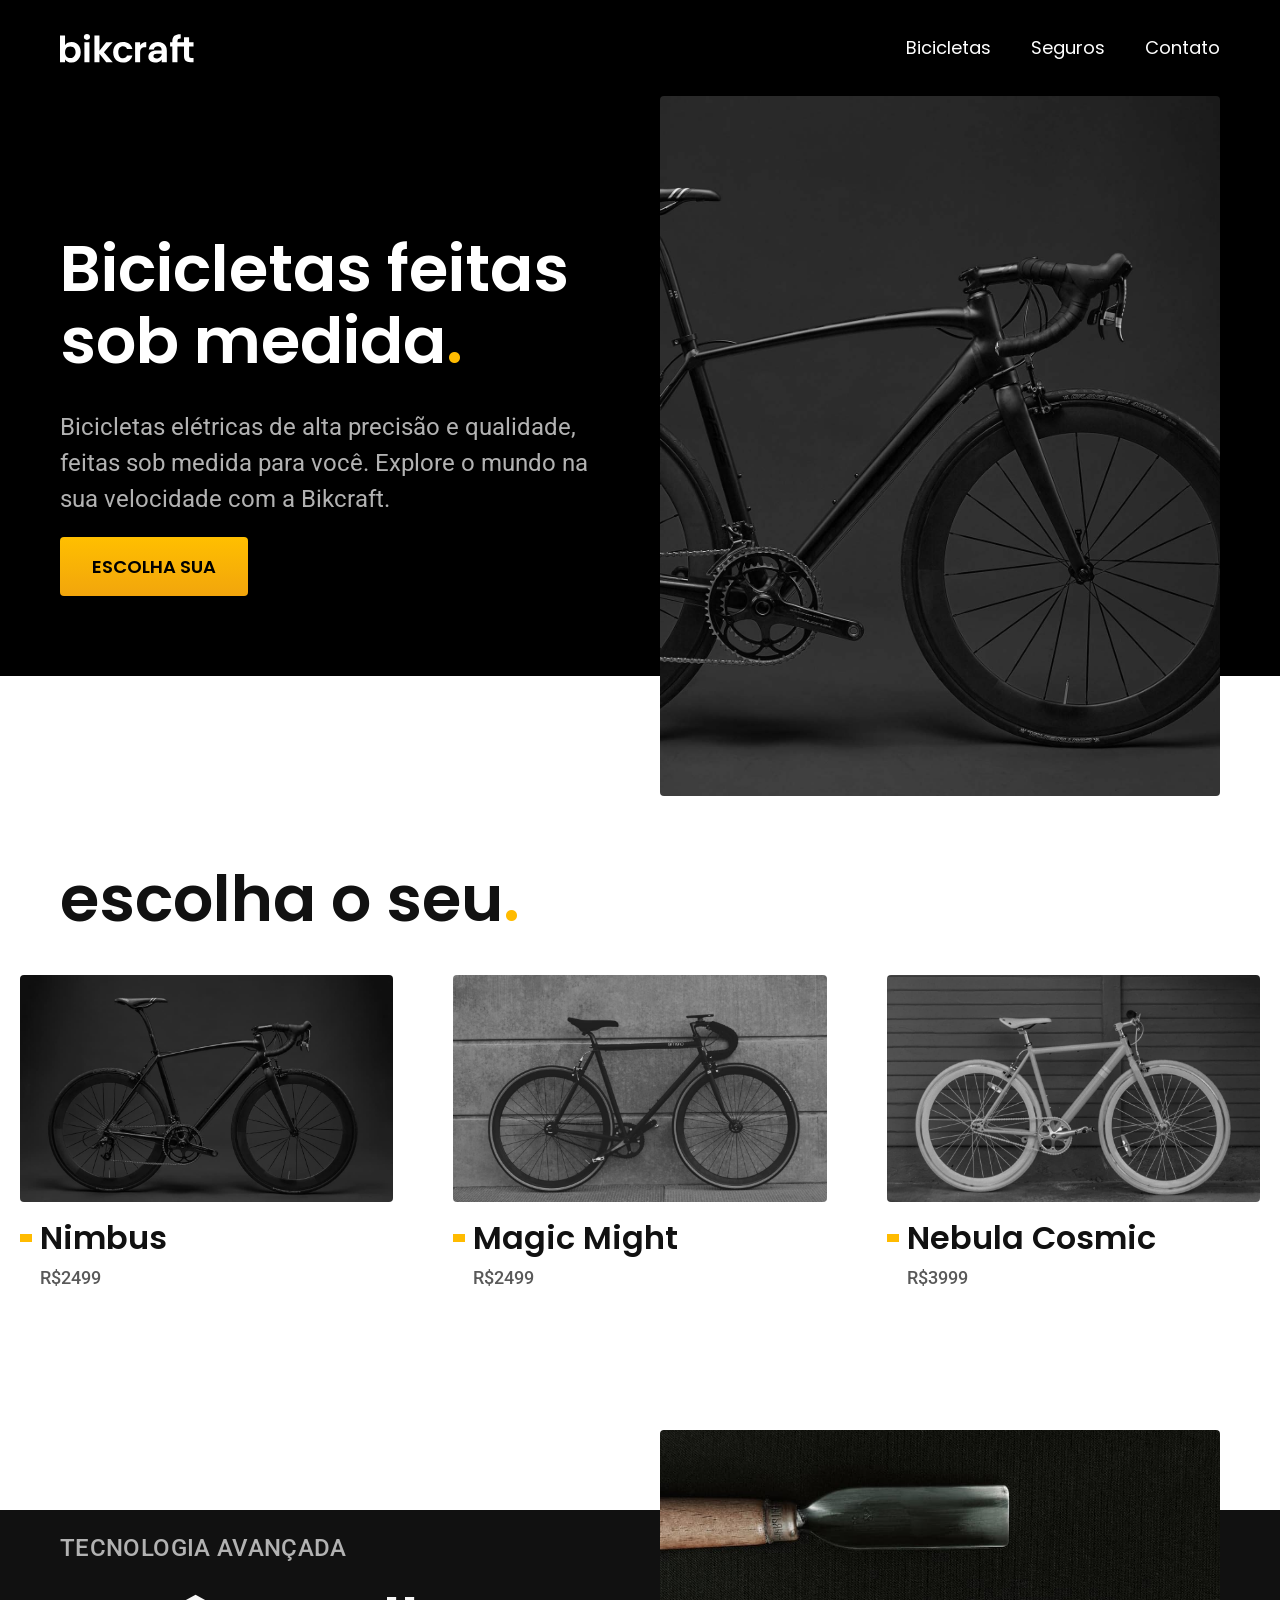
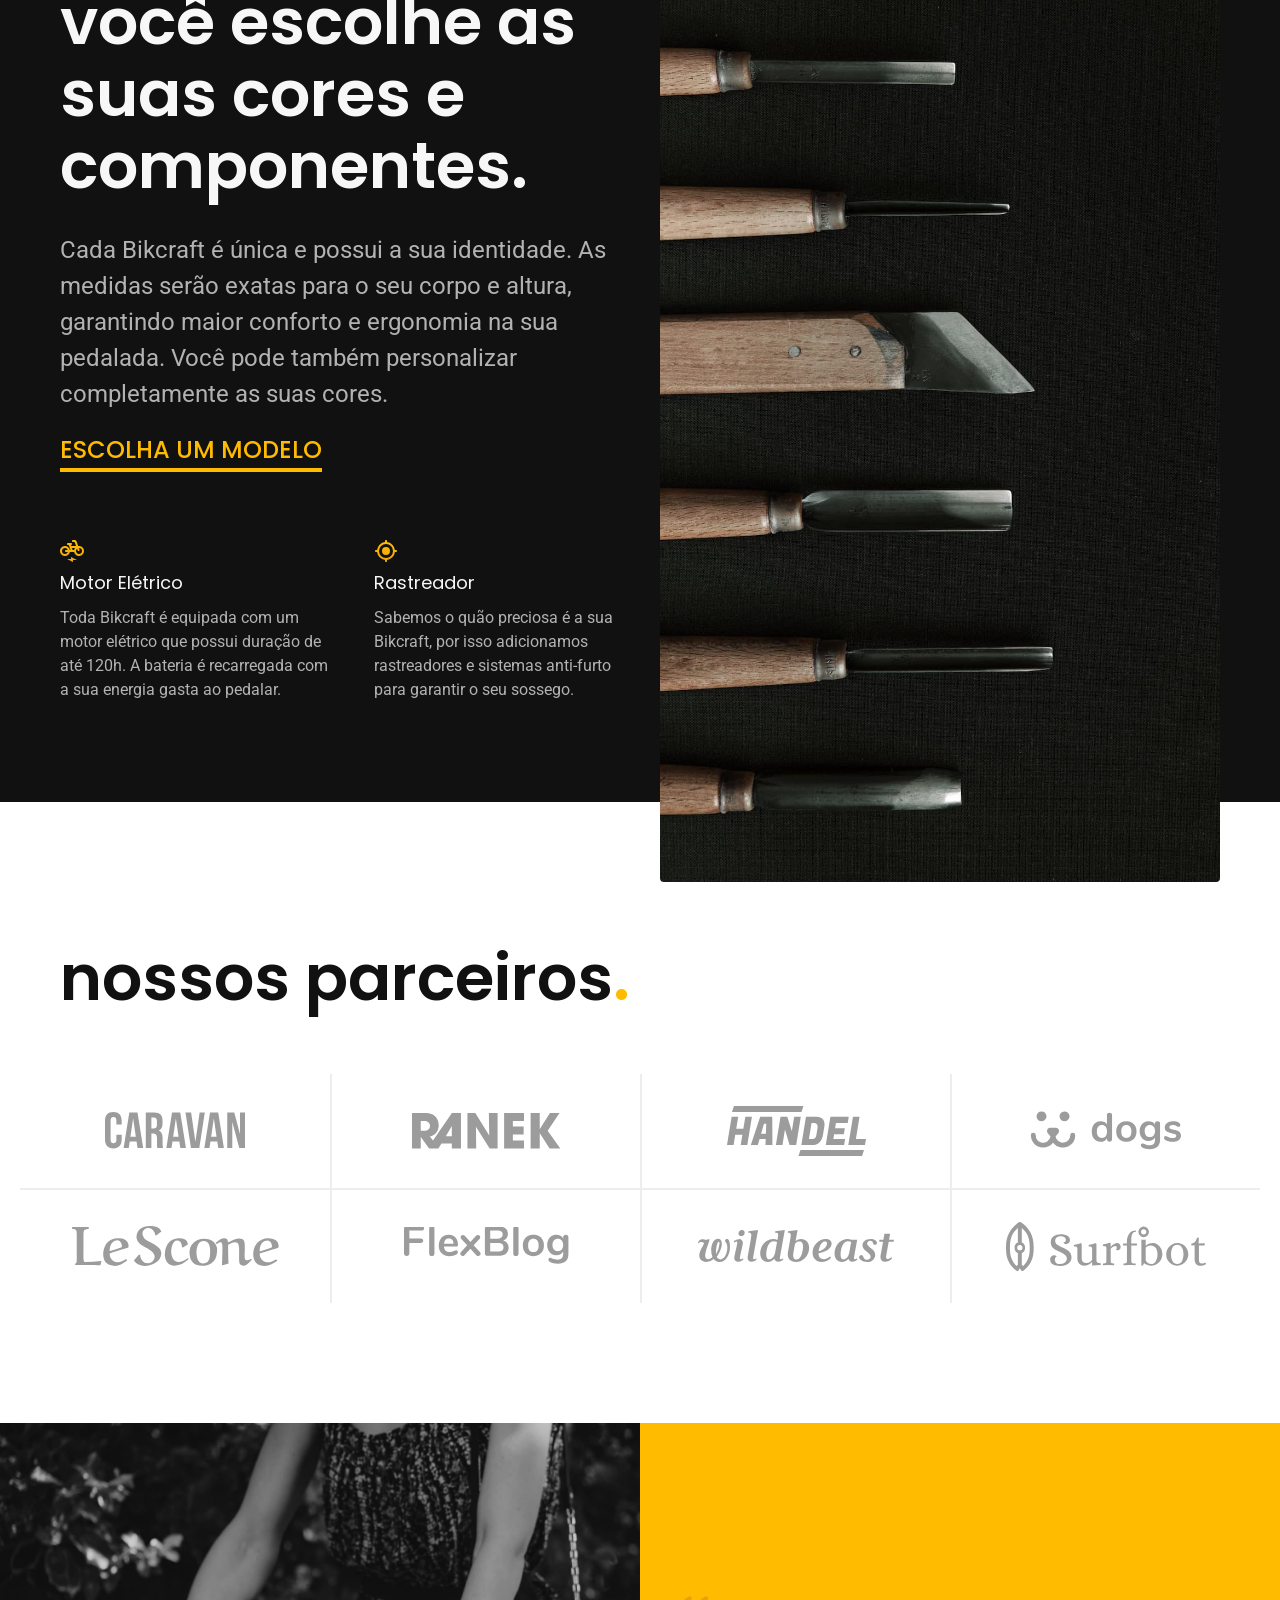
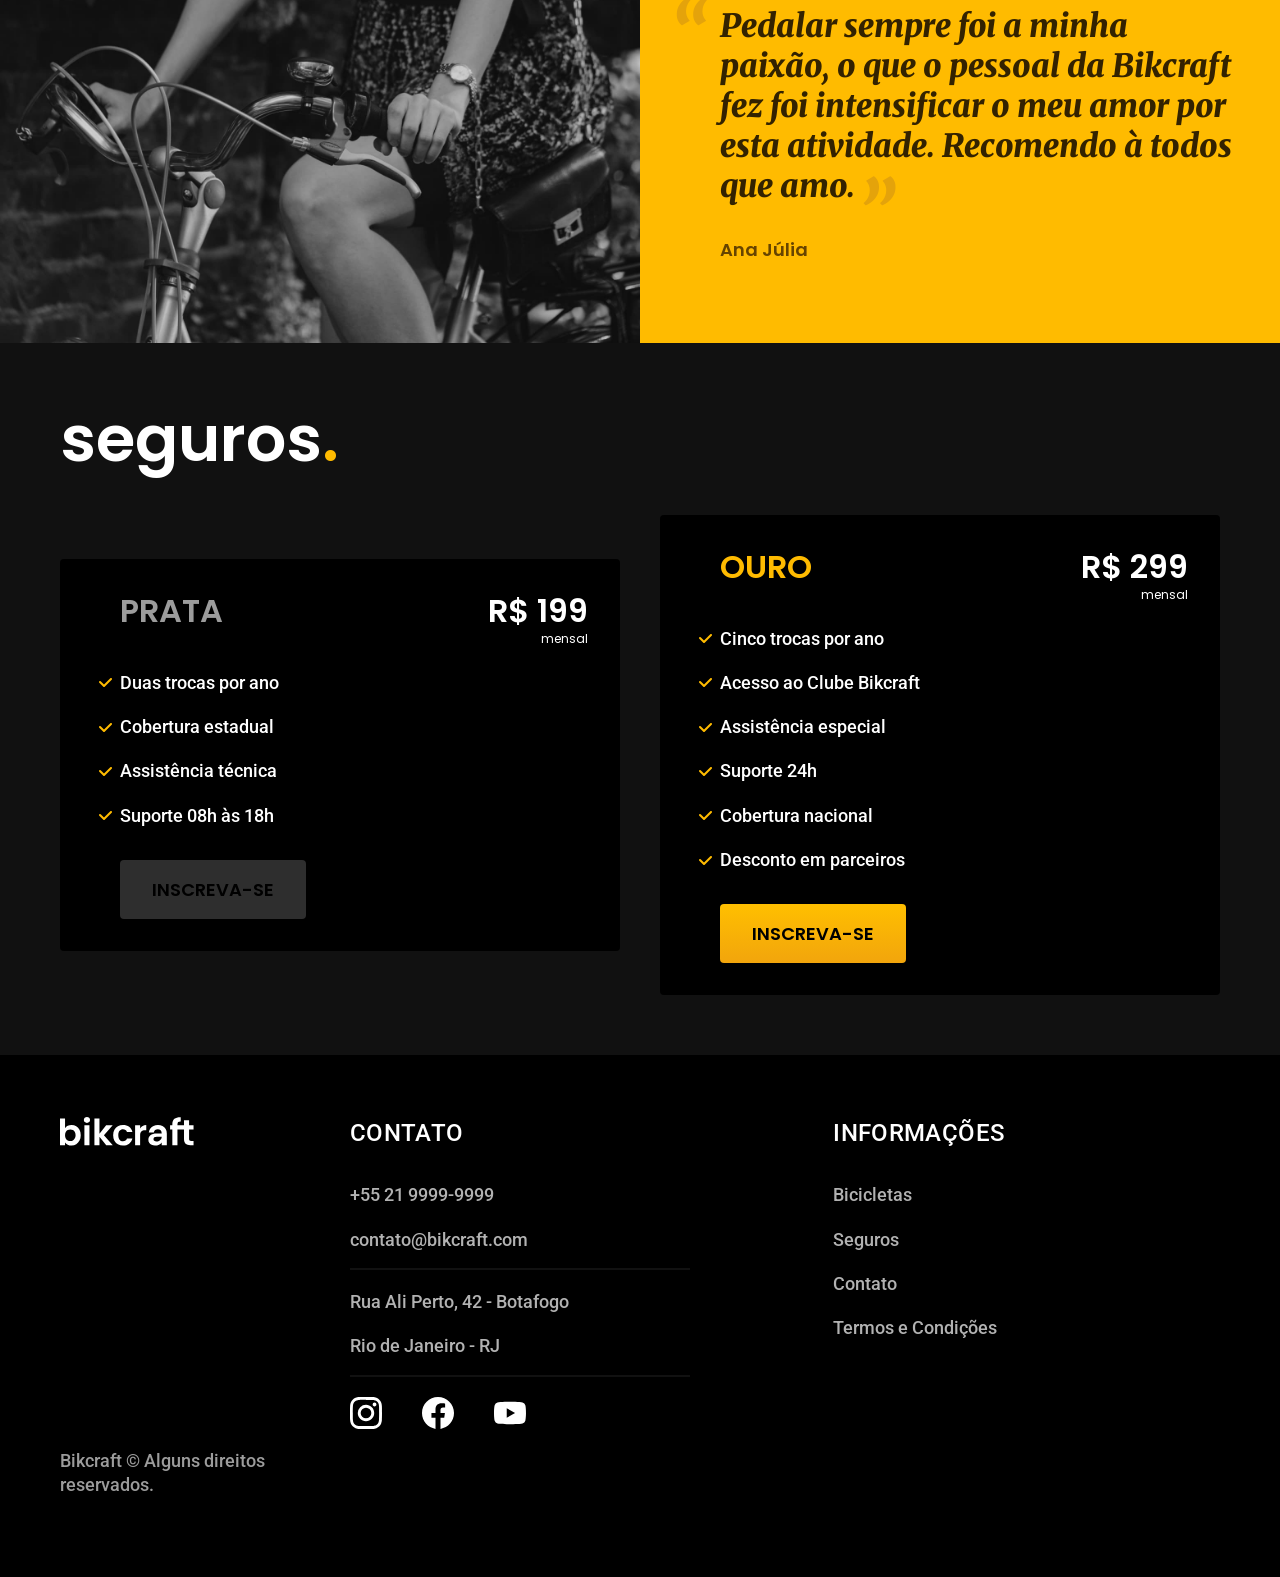
==== commit d68fd323: "Corrige caminhos dos scripts" ====
--- a/index.html
+++ b/index.html
@@ -54,22 +54,22 @@
     <ul class="">
       <li>
         <a href="./bicicletas/nimbus.html">
-          <img src="./img/bicicletas/shirou.jpg" alt="">
-          <h3 class="font-1-xl">Shirou</h3>
+          <img src="./img/bicicletas/nimbus.jpg" alt="">
+          <h3 class="font-1-xl">Nimbus</h3>
           <span class="font-2-m cor-8">R$2499</span>
         </a>
       </li>
       <li>
         <a href="./bicicletas/magic-might.html">
-          <img src="./img/bicicletas/rikka.jpg" alt="">
-          <h3 class="font-1-xl">Rikka</h3>
+          <img src="./img/bicicletas/magic.jpg" alt="">
+          <h3 class="font-1-xl">Magic Might</h3>
           <span class="font-2-m cor-8">R$2499</span>
         </a>
       </li>
       <li>
         <a href="./bicicletas/nebula-cosmic.html">
-          <img src="./img/bicicletas/misaka.jpg" alt="">
-          <h3 class="font-1-xl">Misaka</h3>
+          <img src="./img/bicicletas/nebula.jpg" alt="">
+          <h3 class="font-1-xl">Nebula Cosmic</h3>
           <span class="font-2-m cor-8">R$3999</span>
         </a>
       </li>
@@ -217,9 +217,9 @@
 
   </footer>
 
-  <script src="./js/plugins/simple-anime.js"></script>;
+  <script src="./JS/plugins/simple-anime.js"></script>
   <script src="./JS/script.js"></script>
 
 </body>
 
-</html>+</html>
